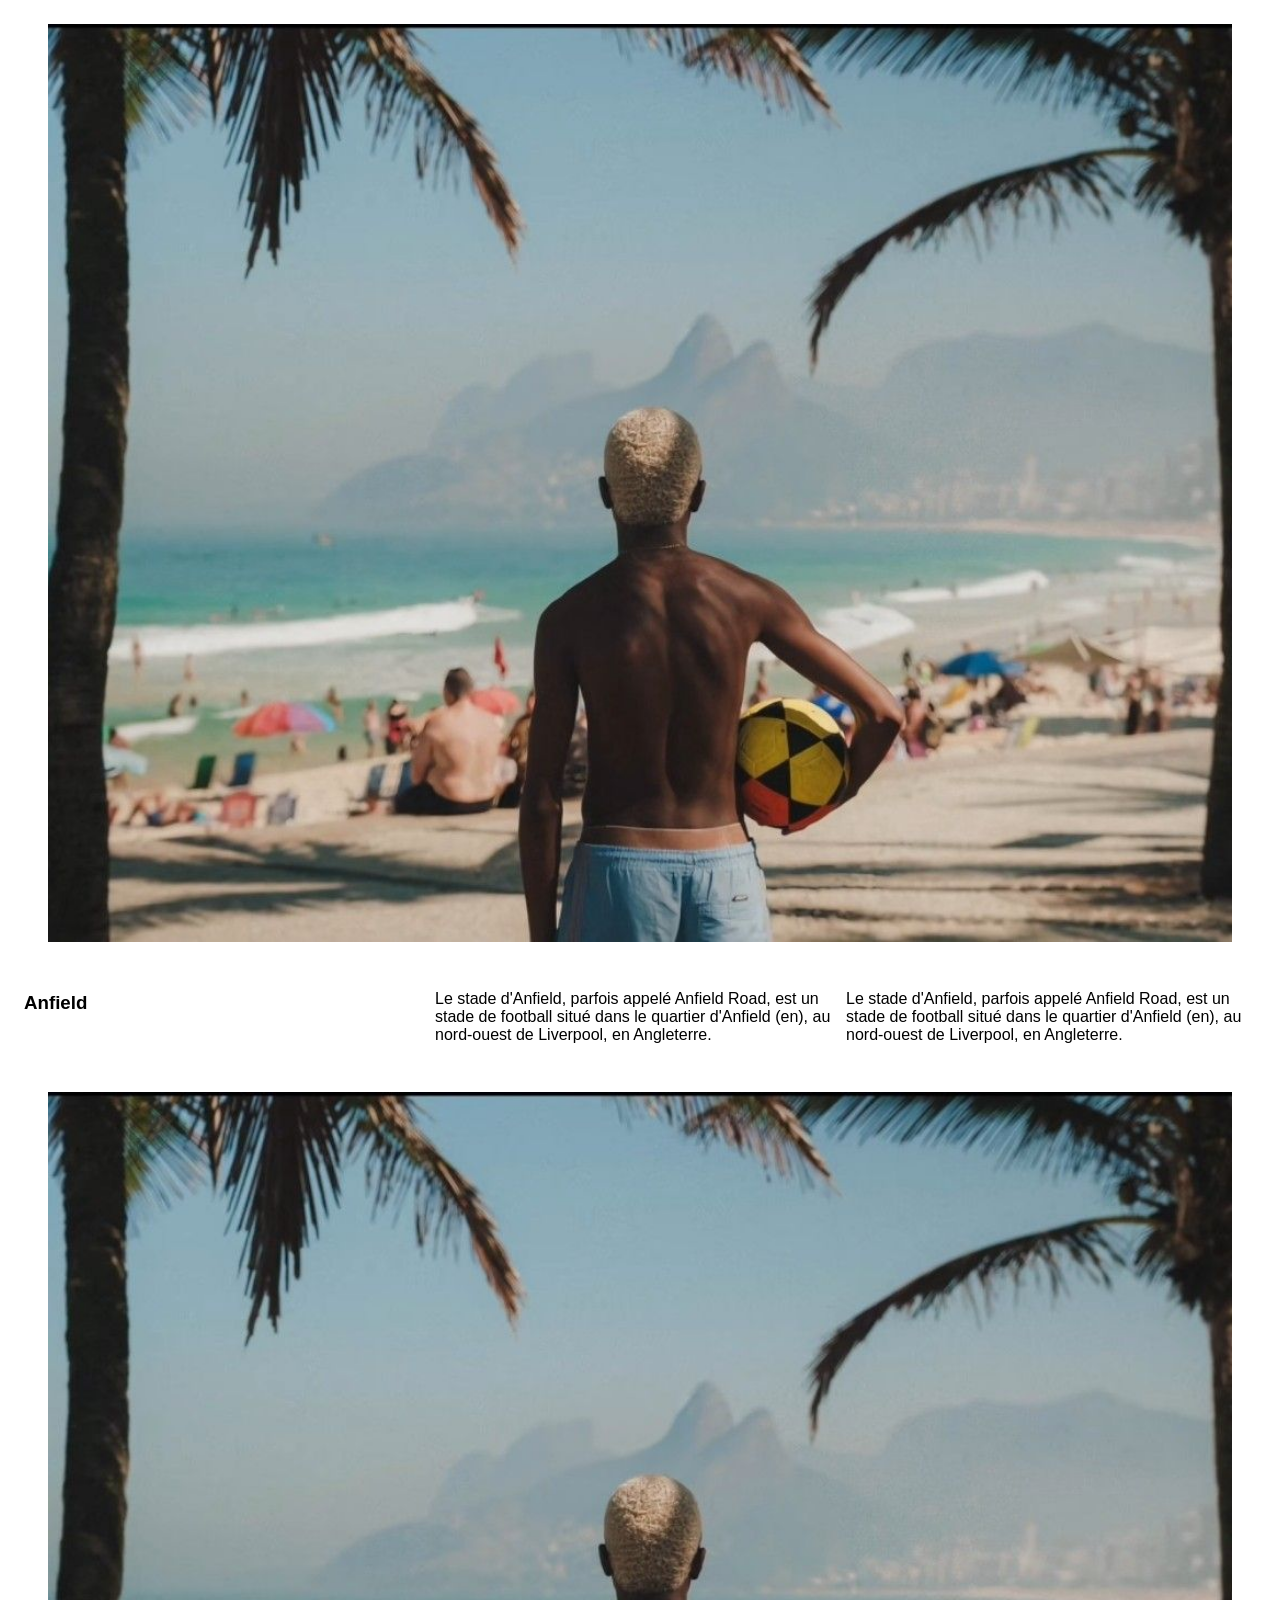
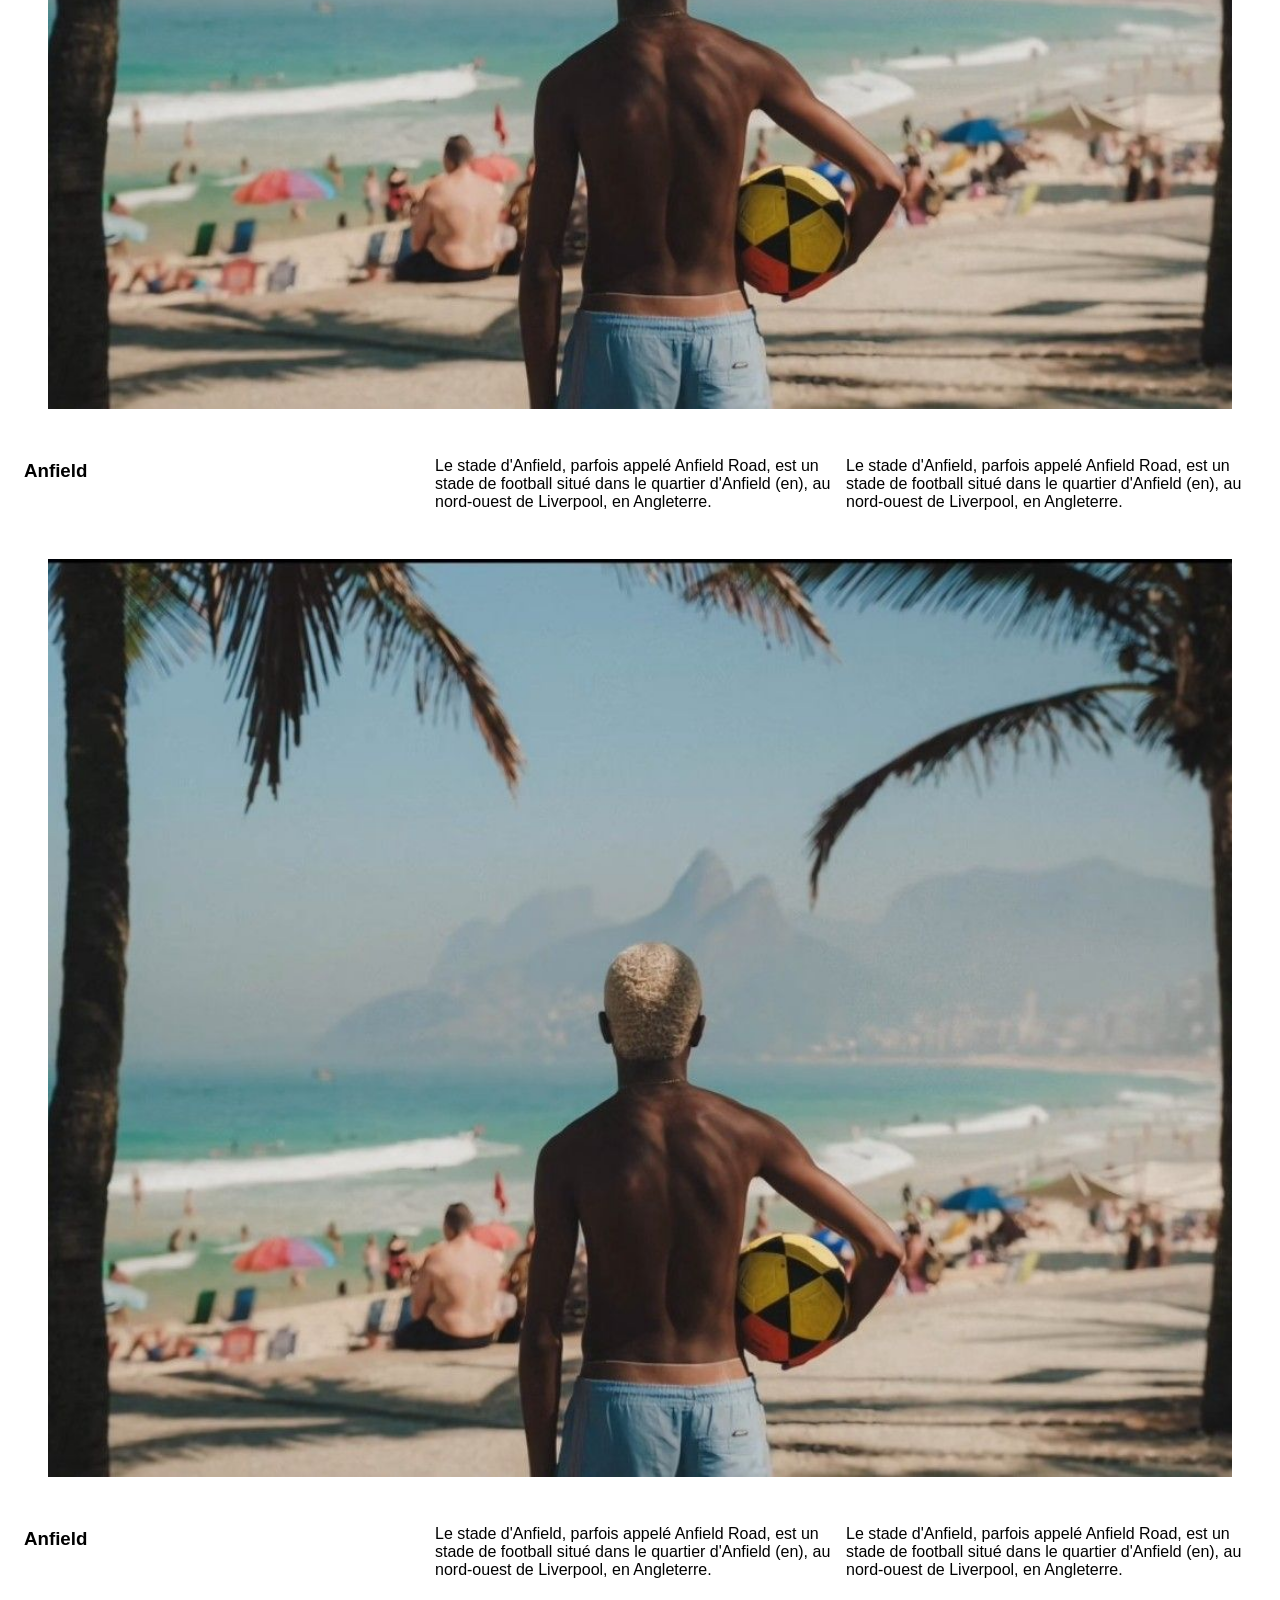
==== index.html @ 385a8b78 "version 1" ====
<!DOCTYPE html>
<html lang="en">
<head>
    <meta charset="UTF-8">
    <meta name="viewport" content="width=device-width, initial-scale=1.0">
    <title>Football kit</title>
    <style>
        * { margin: 10; box-sizing: border-box}
        body{ font-family: 'Franklin Gothic Medium', 'Arial Narrow', Arial, sans-serif;}
        img { max-width: 100%;}

        section {
            min-height: 100vh;
            display: flex;
            flex-direction: column;
            justify-content: space-between;
        }
        
        section figure { flex: 1 1 100%;}
        section.content { flex: 0 1 auto;}

        figure { display: flex;} /* wtf why this worky*/
        section figure img {
                display: block;
                width: 100%;
                height: 100%;
                object-fit: cover;
                object-position: left top;

        }
        /* collones */
        .row { display: flex; gap: 1px;}
        .row > *{ flex: 1;}

        .content {padding: 1rem;}


        /* scroll */
        html, body { scroll-snap-type: y mandatory;}
        section {scroll-snap-align: start;}


        /* section {outline: 2px solid magenta; outline-offset: -3px;}
        figure {outline: 2px solid cyan; outline-offset: -3px;}
        .content {outline: 2px solid orangered; outline-offset: -3px;} */

    </style>
</head>
<body>

    <section>
        <figure>
            <img src="rio.jpg">
        </figure>
    
    <div class="content row">
        <h3>Anfield</h3>
        <p>Le stade d'Anfield, parfois appelé Anfield Road, est un stade de football situé dans le quartier d'Anfield (en), au
        nord-ouest de Liverpool, en Angleterre.</p><p>Le stade d'Anfield, parfois appelé Anfield Road, est un stade de football situé dans le quartier d'Anfield (en), au
            nord-ouest de Liverpool, en Angleterre.</p>
    </div>
    </section>

    <section>
        <figure>
            <img src="rio.jpg">
        </figure>
    
        <div class="content row">
            <h3>Anfield</h3>
            <p>Le stade d'Anfield, parfois appelé Anfield Road, est un stade de football situé dans le quartier d'Anfield
                (en), au
                nord-ouest de Liverpool, en Angleterre.</p>
            <p>Le stade d'Anfield, parfois appelé Anfield Road, est un stade de football situé dans le quartier d'Anfield
                (en), au
                nord-ouest de Liverpool, en Angleterre.</p>
        </div>
    </section>

    <section>
        <figure>
            <img src="rio.jpg">
        </figure>
    
        <div class="content row">
            <h3>Anfield</h3>
            <p>Le stade d'Anfield, parfois appelé Anfield Road, est un stade de football situé dans le quartier d'Anfield
                (en), au
                nord-ouest de Liverpool, en Angleterre.</p>
            <p>Le stade d'Anfield, parfois appelé Anfield Road, est un stade de football situé dans le quartier d'Anfield
                (en), au
                nord-ouest de Liverpool, en Angleterre.</p>
        </div>
    </section>
</body>
</html>
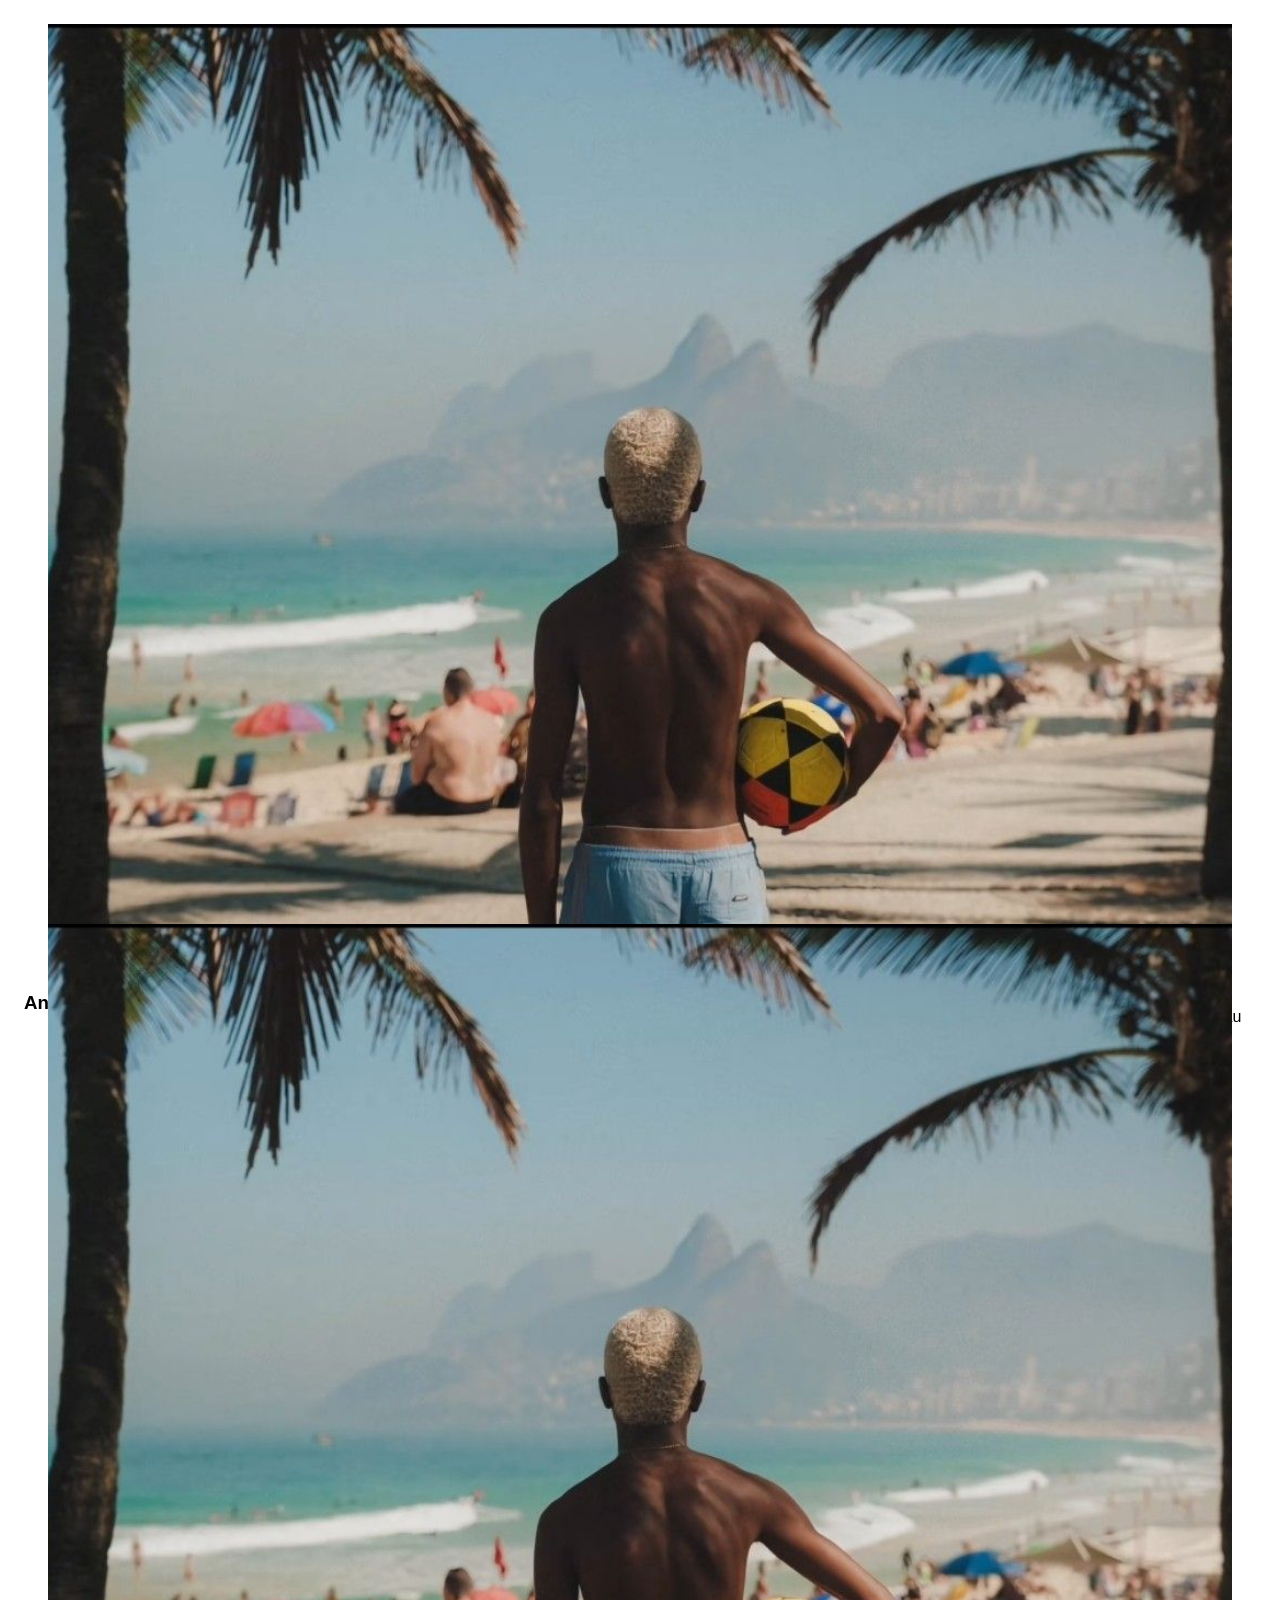
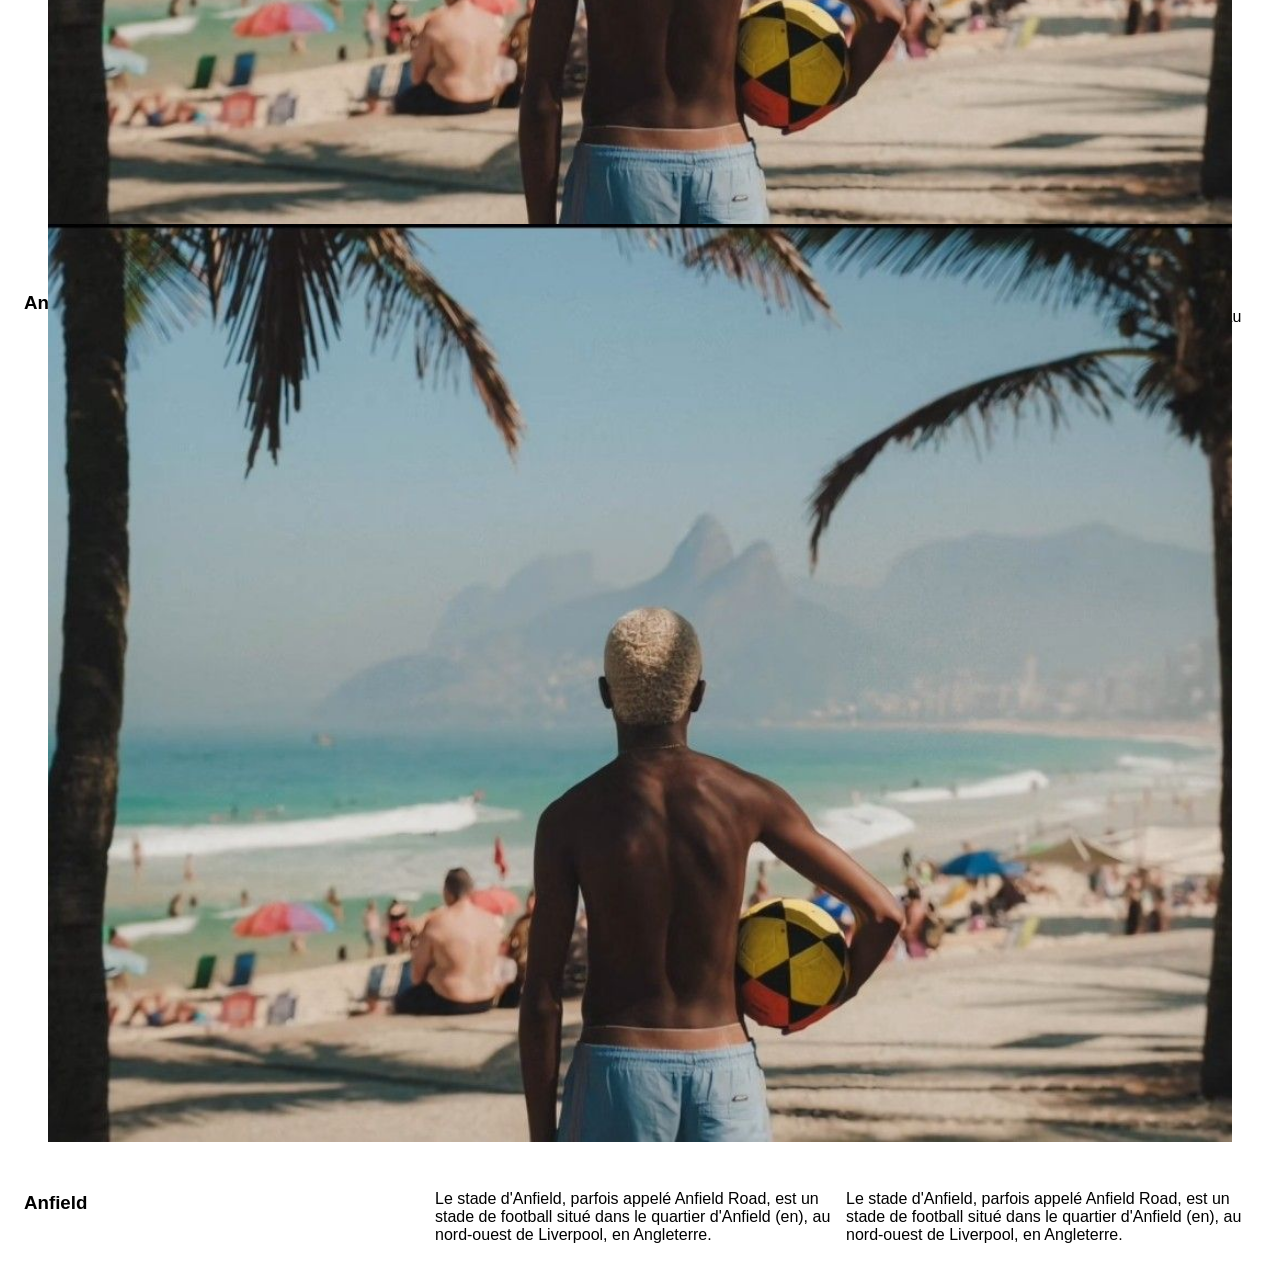
==== commit c5f9495f: "image" ====
--- a/index.html
+++ b/index.html
@@ -10,7 +10,7 @@
         img { max-width: 100%;}
 
         section {
-            min-height: 100vh;
+            height: 100vh;
             display: flex;
             flex-direction: column;
             justify-content: space-between;
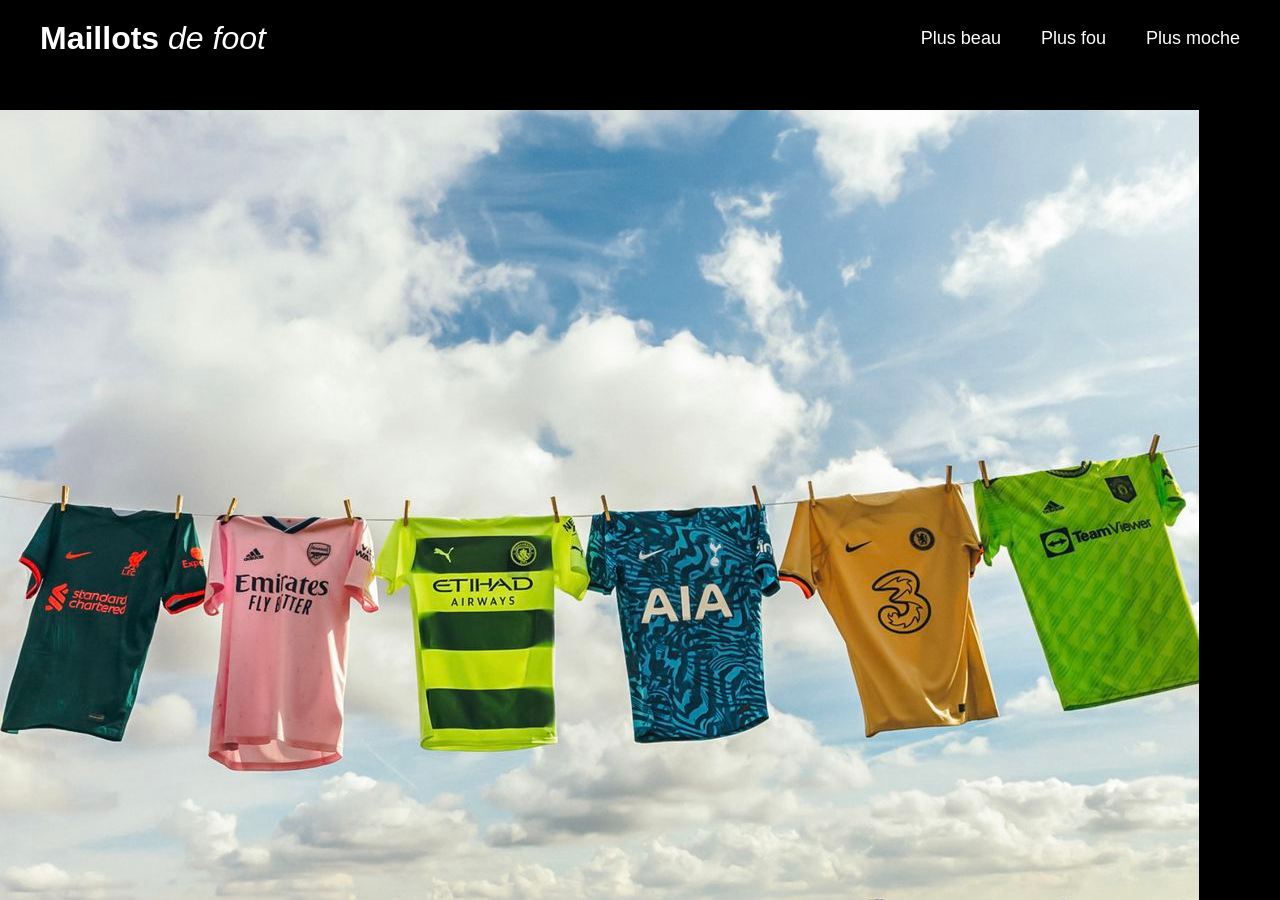
==== commit 47fb313d: "v1" ====
--- a/index.html
+++ b/index.html
@@ -1,96 +1,34 @@
 <!DOCTYPE html>
-<html lang="en">
+<html lang="fr">
+
 <head>
-    <meta charset="UTF-8">
-    <meta name="viewport" content="width=device-width, initial-scale=1.0">
-    <title>Football kit</title>
-    <style>
-        * { margin: 10; box-sizing: border-box}
-        body{ font-family: 'Franklin Gothic Medium', 'Arial Narrow', Arial, sans-serif;}
-        img { max-width: 100%;}
+	<meta charset="UTF-8">
+	<meta name="viewport" content="width=device-width, initial-scale=1.0">
+	<title>Maillots de foot</title>
+	<link rel="stylesheet" href="style.css">
+</head>
 
-        section {
-            height: 100vh;
-            display: flex;
-            flex-direction: column;
-            justify-content: space-between;
-        }
-        
-        section figure { flex: 1 1 100%;}
-        section.content { flex: 0 1 auto;}
-
-        figure { display: flex;} /* wtf why this worky*/
-        section figure img {
-                display: block;
-                width: 100%;
-                height: 100%;
-                object-fit: cover;
-                object-position: left top;
-
-        }
-        /* collones */
-        .row { display: flex; gap: 1px;}
-        .row > *{ flex: 1;}
-
-        .content {padding: 1rem;}
-
-
-        /* scroll */
-        html, body { scroll-snap-type: y mandatory;}
-        section {scroll-snap-align: start;}
-
-
-        /* section {outline: 2px solid magenta; outline-offset: -3px;}
-        figure {outline: 2px solid cyan; outline-offset: -3px;}
-        .content {outline: 2px solid orangered; outline-offset: -3px;} */
-
-    </style>
-</head>
 <body>
 
-    <section>
-        <figure>
-            <img src="rio.jpg">
-        </figure>
-    
-    <div class="content row">
-        <h3>Anfield</h3>
-        <p>Le stade d'Anfield, parfois appelé Anfield Road, est un stade de football situé dans le quartier d'Anfield (en), au
-        nord-ouest de Liverpool, en Angleterre.</p><p>Le stade d'Anfield, parfois appelé Anfield Road, est un stade de football situé dans le quartier d'Anfield (en), au
-            nord-ouest de Liverpool, en Angleterre.</p>
-    </div>
-    </section>
+	<!-- Barre du menu -->
+	<header>
+		<div class="logo" onclick="goHome()">
+			<span class="bold">Maillots</span> <span class="italic">de foot</span>
+		</div>
 
-    <section>
-        <figure>
-            <img src="rio.jpg">
-        </figure>
-    
-        <div class="content row">
-            <h3>Anfield</h3>
-            <p>Le stade d'Anfield, parfois appelé Anfield Road, est un stade de football situé dans le quartier d'Anfield
-                (en), au
-                nord-ouest de Liverpool, en Angleterre.</p>
-            <p>Le stade d'Anfield, parfois appelé Anfield Road, est un stade de football situé dans le quartier d'Anfield
-                (en), au
-                nord-ouest de Liverpool, en Angleterre.</p>
-        </div>
-    </section>
+		<nav>
+			<a href="japon.html" class="menu-btn">Plus beau</a>
+			<a href="#" class="menu-btn">Plus fou</a>
+			<a href="#" class="menu-btn">Plus moche</a>
+		</nav>
+	</header>
 
-    <section>
-        <figure>
-            <img src="rio.jpg">
-        </figure>
-    
-        <div class="content row">
-            <h3>Anfield</h3>
-            <p>Le stade d'Anfield, parfois appelé Anfield Road, est un stade de football situé dans le quartier d'Anfield
-                (en), au
-                nord-ouest de Liverpool, en Angleterre.</p>
-            <p>Le stade d'Anfield, parfois appelé Anfield Road, est un stade de football situé dans le quartier d'Anfield
-                (en), au
-                nord-ouest de Liverpool, en Angleterre.</p>
-        </div>
-    </section>
+	<!-- Vidéo au centre -->
+	<section class="video-section">
+		<img src="images/c67352ccebd35b48118215a0efa1a275.jpg" Maillot Japon class="maillot">
+	</section>
+
+	<script src="script.js"></script>
 </body>
+
 </html>
--- a/style.css
+++ b/style.css
@@ -0,0 +1,86 @@
+/* RESET */
+* {
+    margin: 0;
+    padding: 0;
+    box-sizing: border-box;
+}
+
+body {
+    font-family: Arial, Helvetica, sans-serif;
+    background: #000;
+    color: white;
+}
+
+/* -------- HEADER -------- */
+
+header {
+    width: 100%;
+    padding: 20px 40px;
+    background: black;
+    display: flex;
+    justify-content: space-between;
+    align-items: center;
+    position: fixed;
+    top: 0;
+    left: 0;
+    z-index: 10;
+}
+
+/* Logo */
+.logo {
+    font-size: 32px;
+    cursor: pointer;
+}
+
+.bold {
+    font-weight: bold;
+}
+
+.italic {
+    font-style: italic;
+}
+
+/* Menu à droite */
+nav {
+    display: flex;
+    gap: 40px;
+}
+
+.menu-btn {
+    color: white;
+    text-decoration: none;
+    font-size: 18px;
+    position: relative;
+}
+
+/* Hover souligné */
+.menu-btn::after {
+    content: "";
+    width: 0;
+    height: 2px;
+    background: white;
+    position: absolute;
+    left: 0;
+    bottom: -5px;
+    transition: 0.3s;
+}
+
+.menu-btn:hover::after {
+    width: 100%;
+}
+
+/* -------- VIDEO -------- */
+
+.video-section {
+    margin-top: 110px;
+    width: 100%;
+    height: calc(100vh - 110px);
+    overflow: hidden;
+    
+}
+
+video {
+    width: 100%;
+    height: 100%;
+    object-fit: cover;
+}
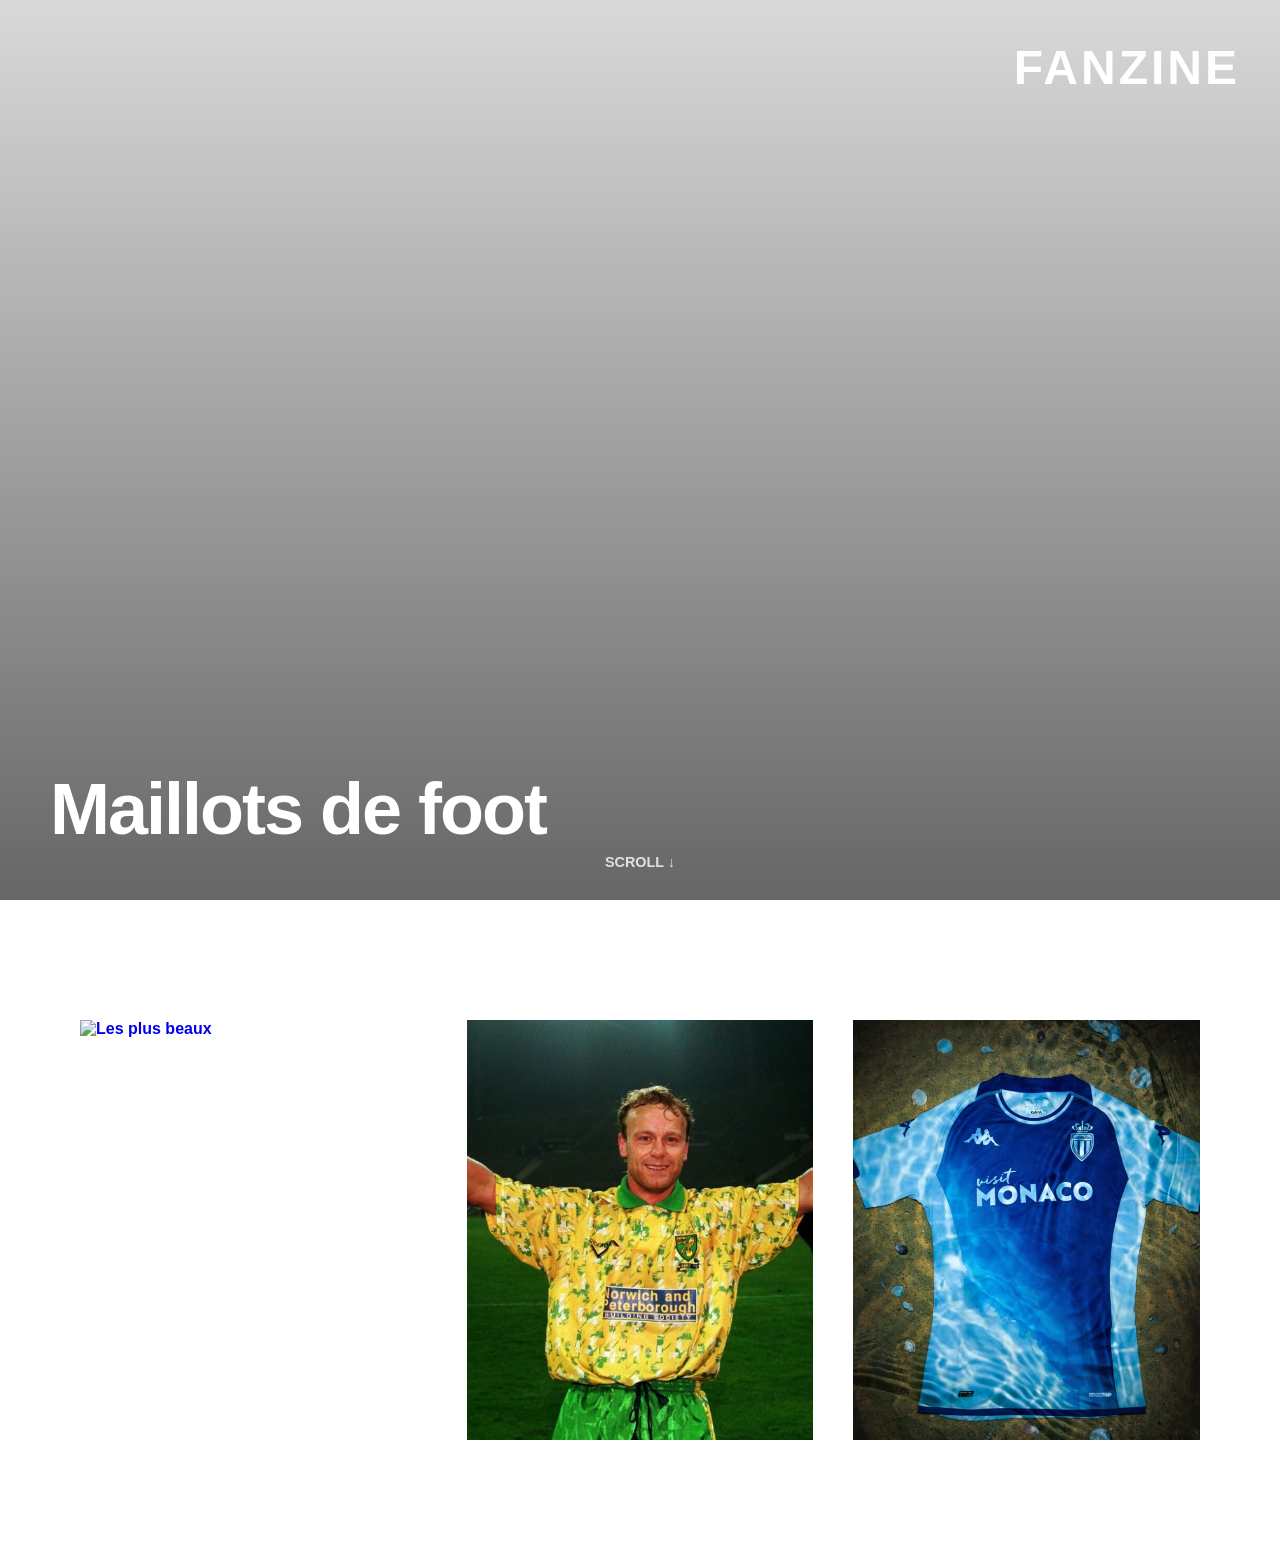
==== commit 52d06927: "v1" ====
--- a/index.html
+++ b/index.html
@@ -2,33 +2,192 @@
 <html lang="fr">
 
 <head>
-	<meta charset="UTF-8">
-	<meta name="viewport" content="width=device-width, initial-scale=1.0">
-	<title>Maillots de foot</title>
-	<link rel="stylesheet" href="style.css">
+	<meta charset="UTF-8" />
+	<meta name="viewport" content="width=device-width, initial-scale=1.0" />
+	<title>Fanzine – Maillots de foot</title>
+	<link rel="preconnect" href="https://fonts.googleapis.com">
+	<link rel="preconnect" href="https://fonts.gstatic.com" crossorigin>
+	<link
+		href="https://fonts.googleapis.com/css2?family=Oswald:wght@400;600&family=Playfair+Display:wght@600&display=swap"
+		rel="stylesheet">
+
+	<style>
+		* {
+			margin: 0;
+			padding: 0;
+			box-sizing: border-box;
+		}
+
+		body {
+  font-family: "Helvetica Neue", Helvetica, Arial, sans-serif;
+  font-weight: 700; /* gras */
+  background: #fff;
+  color: #111;
+  overflow-x: hidden;
+}
+
+		/* HERO */
+		.hero {
+			height: 100vh;
+			background: url("IMG/hero.jpg") center/cover no-repeat;
+			position: relative;
+		}
+
+		.hero::after {
+			content: "";
+			position: absolute;
+			inset: 0;
+			background: linear-gradient(to bottom, rgba(0, 0, 0, 0.15), rgba(0, 0, 0, 0.6));
+		}
+
+		.hero-title-top {
+			position: absolute;
+			top: 40px;
+			right: 40px;
+			font-size: 3rem;
+			color: white;
+			z-index: 2;
+			letter-spacing: 3px;
+		}
+
+		.hero-title-bottom {
+  position: absolute;
+  bottom: 50px;
+  left: 50px;
+  font-family: "Helvetica Neue", Helvetica, Arial, sans-serif;
+  font-size: 4.5rem;
+  font-weight: 900;       /* très gras */
+  letter-spacing: -2px;   /* look magazine */
+  color: white;
+  z-index: 2;
+  max-width: 70%;
+}
+
+		/* SCROLL INDICATOR */
+		.scroll {
+			position: absolute;
+			bottom: 30px;
+			right: 50%;
+			transform: translateX(50%);
+			color: white;
+			font-size: 0.9rem;
+			opacity: 0.8;
+			z-index: 2;
+			animation: bounce 2s infinite;
+		}
+
+		@keyframes bounce {
+
+			0%,
+			100% {
+				transform: translate(-50%, 0);
+			}
+
+			50% {
+				transform: translate(-50%, 10px);
+			}
+		}
+
+		/* CATEGORIES */
+		.categories {
+			display: grid;
+			grid-template-columns: repeat(3, 1fr);
+			gap: 40px;
+			padding: 120px 80px;
+		}
+
+		.card {
+			position: relative;
+			height: 420px;
+			overflow: hidden;
+			cursor: pointer;
+			text-decoration: none;
+		}
+
+		.card img {
+			width: 100%;
+			height: 100%;
+			object-fit: cover;
+			transition: transform 0.6s ease;
+		}
+
+		.card::after {
+			content: "";
+			position: absolute;
+			inset: 0;
+			background: rgba(0, 0, 0, 0.35);
+			opacity: 0;
+			transition: opacity 0.6s ease;
+		}
+
+		.card span {
+			position: absolute;
+			bottom: 30px;
+			left: 30px;
+			font-size: 1.8rem;
+			color: white;
+			z-index: 2;
+			transform: translateY(20px);
+			opacity: 0;
+			transition: all 0.6s ease;
+		}
+
+		.card:hover img {
+			transform: scale(1.15);
+		}
+
+		.card:hover::after {
+			opacity: 1;
+		}
+
+		.card:hover span {
+			transform: translateY(0);
+			opacity: 1;
+		}
+
+		/* RESPONSIVE */
+		@media (max-width: 900px) {
+			.categories {
+				grid-template-columns: 1fr;
+				padding: 80px 30px;
+			}
+
+			.hero-title-bottom {
+				font-size: 3rem;
+			}
+
+			.hero-title-top {
+				font-size: 2rem;
+			}
+		}
+	</style>
 </head>
 
 <body>
 
-	<!-- Barre du menu -->
-	<header>
-		<div class="logo" onclick="goHome()">
-			<span class="bold">Maillots</span> <span class="italic">de foot</span>
-		</div>
-
-		<nav>
-			<a href="japon.html" class="menu-btn">Plus beau</a>
-			<a href="#" class="menu-btn">Plus fou</a>
-			<a href="#" class="menu-btn">Plus moche</a>
-		</nav>
-	</header>
-
-	<!-- Vidéo au centre -->
-	<section class="video-section">
-		<img src="images/c67352ccebd35b48118215a0efa1a275.jpg" Maillot Japon class="maillot">
+	<section class="hero">
+		<div class="hero-title-top">FANZINE</div>
+		<div class="hero-title-bottom">Maillots de foot</div>
+		<div class="scroll">SCROLL ↓</div>
 	</section>
 
-	<script src="script.js"></script>
+	<section class="categories">
+		<a href="maillots.html" class="card">
+			<img src="IMG/ManCity.jpg" alt="Les plus beaux" />
+			<span>Les plus beaux</span>
+		</a>
+
+		<a href="maillots-moches.html" class="card">
+			<img src="img/moches.jpg" alt="Les plus moches" />
+			<span>Les plus moches</span>
+		</a>
+
+		<a href="maillots-special.html" class="card">
+			<img src="img/speciaux.jpg" alt="Les plus spéciaux" />
+			<span>Les plus spéciaux</span>
+		</a>
+	</section>
+
 </body>
 
 </html>
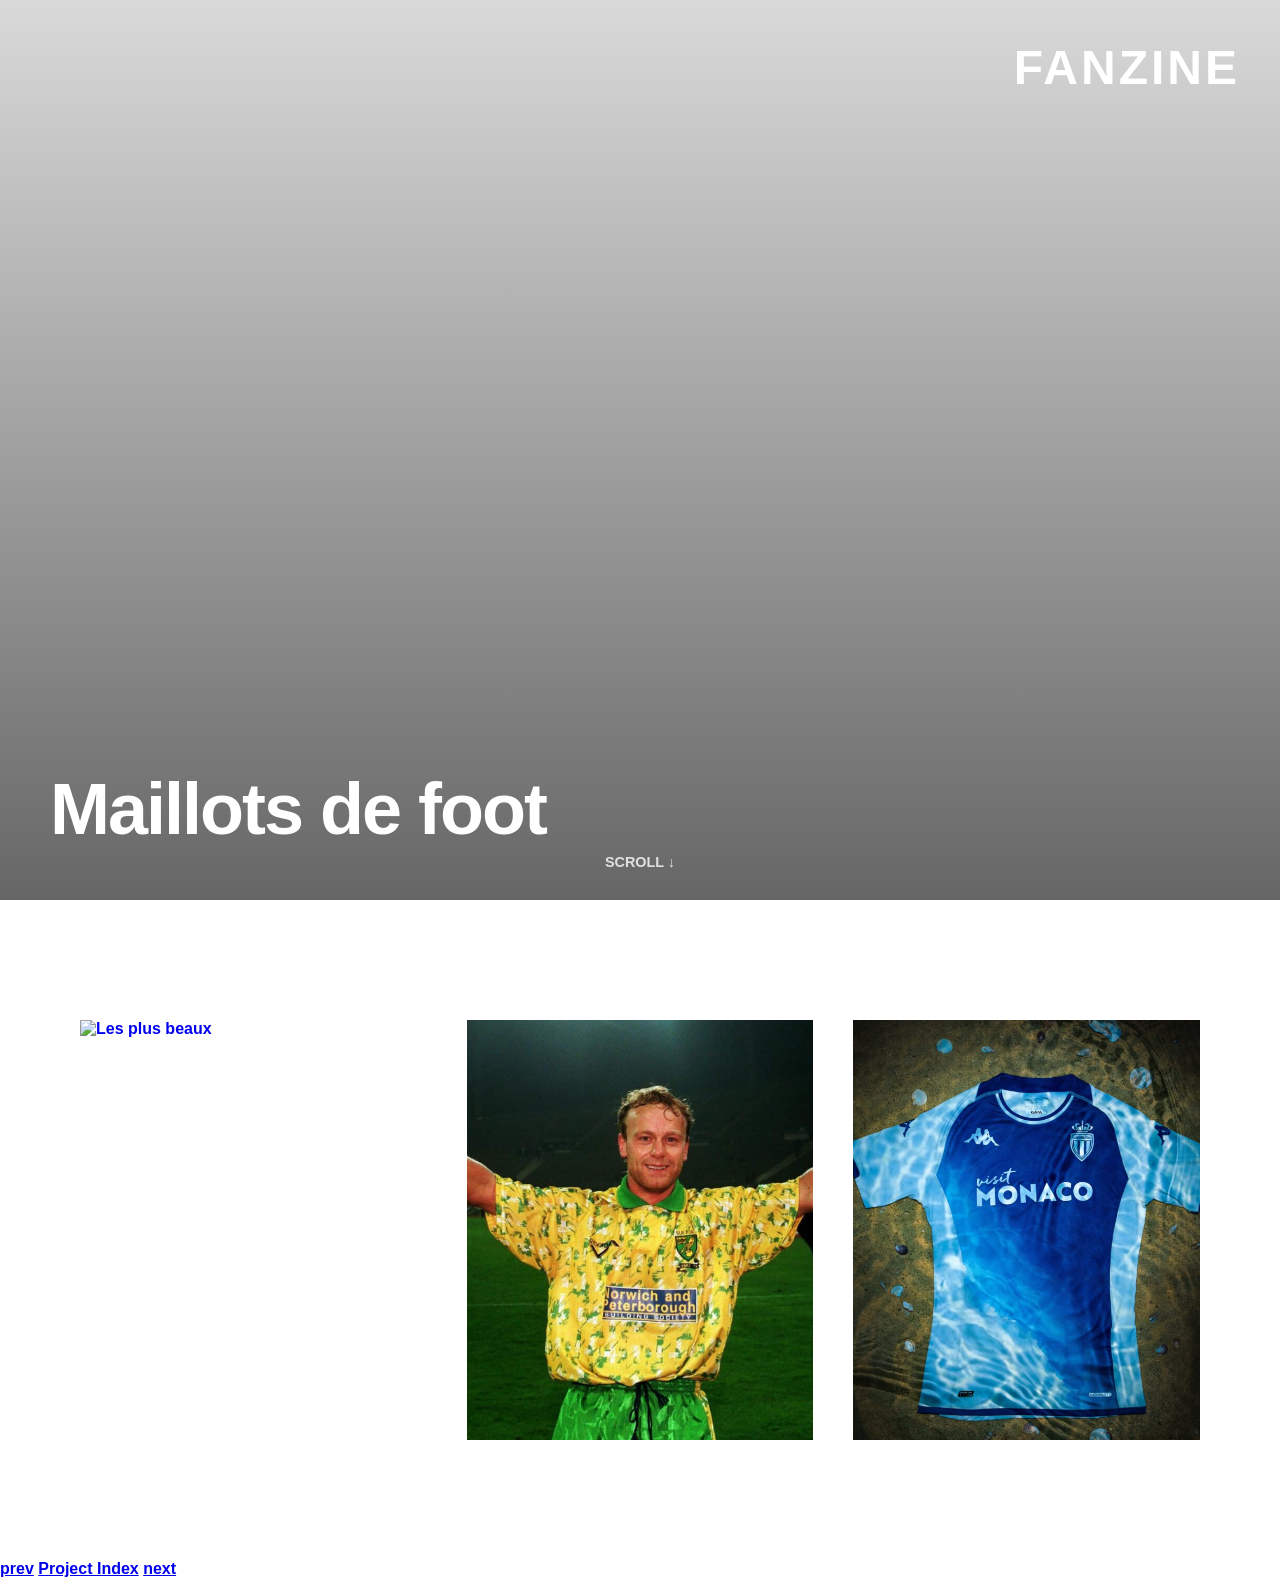
==== commit e82112d9: "v2" ====
--- a/index.html
+++ b/index.html
@@ -187,7 +187,14 @@
 			<span>Les plus spéciaux</span>
 		</a>
 	</section>
-
+<!-- navigation snippet for your page -->
+<nav id="ProjectNav">
+	<link rel="stylesheet" href="https://code.eracom-pedagogique.ch/ID431-fanzine/ProjectNav.css">
+	<a href="https://loandijkstra.github.io/Fanzine-food/">prev</a>
+	<a href="https://code.eracom-pedagogique.ch/ID431-fanzine/">Project Index</a>
+	<a href="https://anjalimoussawi.github.io/fanzine1-Surf-Anjali/">next</a>
+</nav>
+<!-- / navigation snippet for your page -->
 </body>
 
 </html>
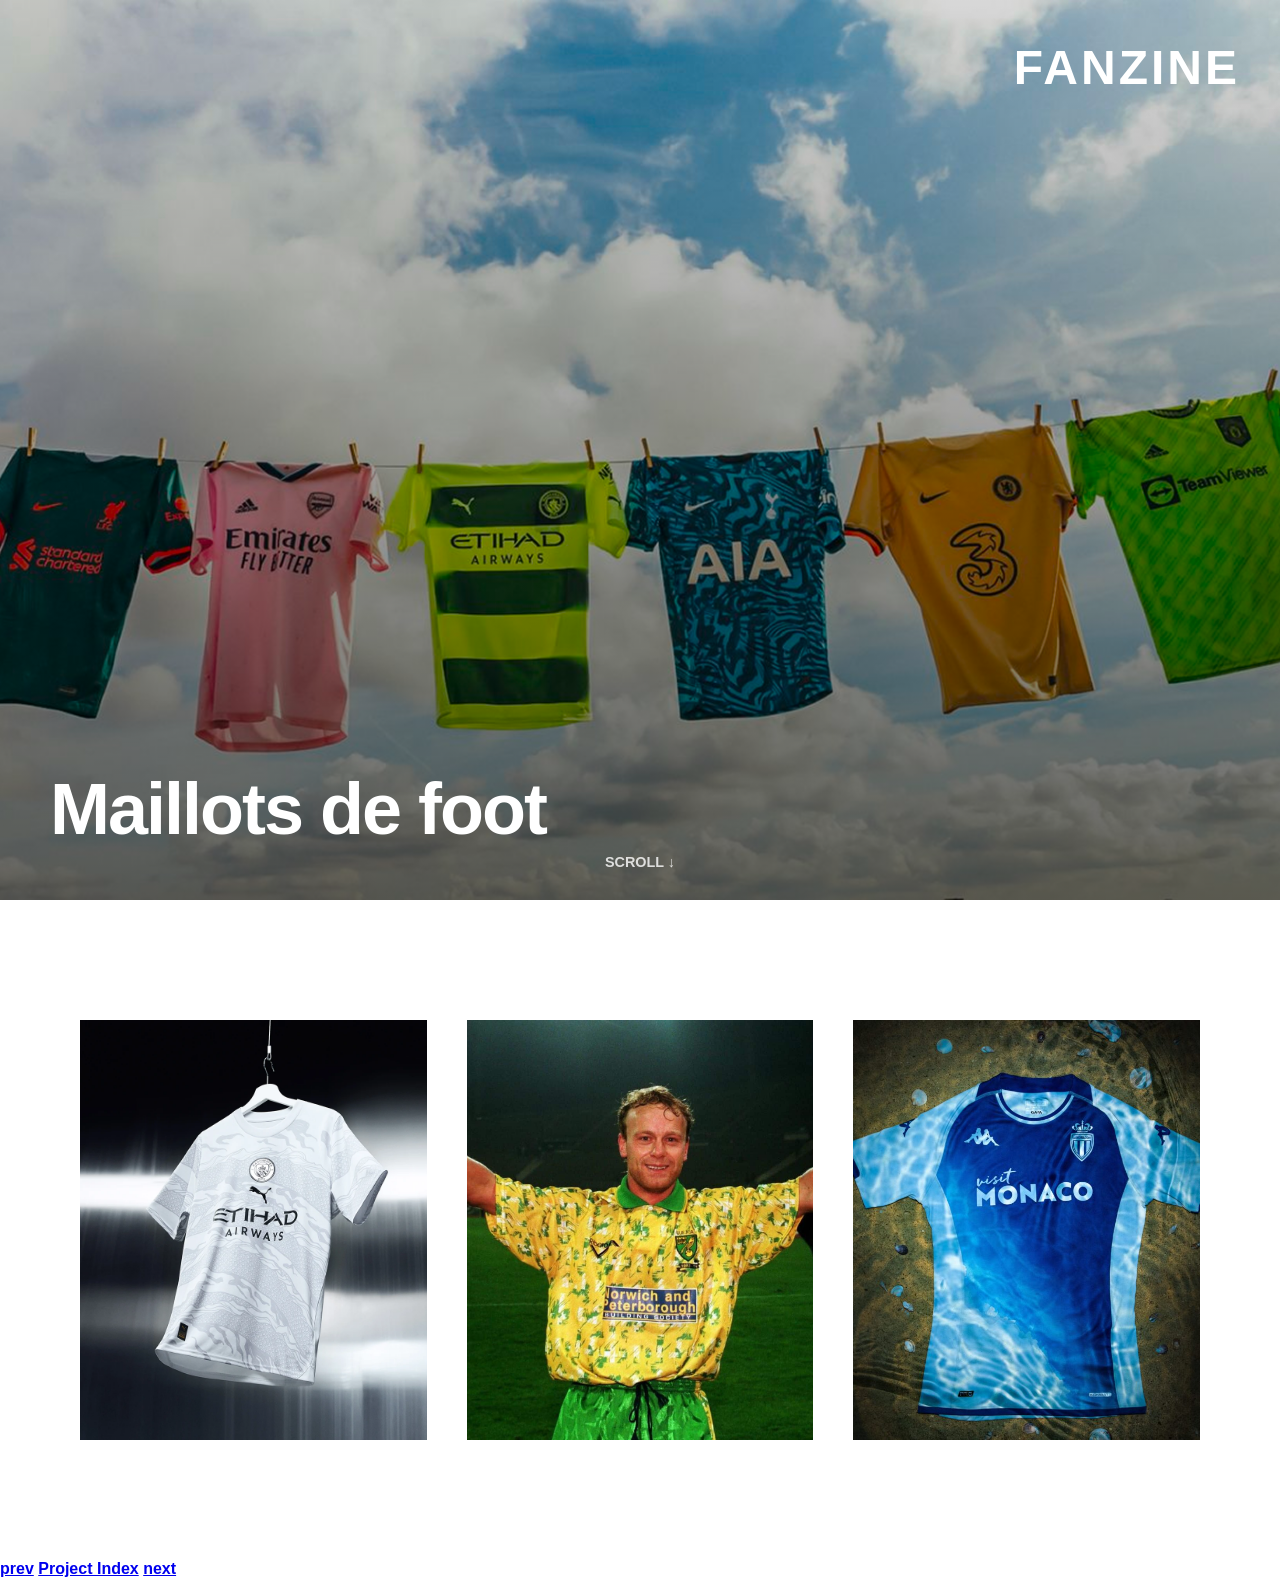
==== commit a3093f71: "v3" ====
--- a/index.html
+++ b/index.html
@@ -29,7 +29,7 @@
 		/* HERO */
 		.hero {
 			height: 100vh;
-			background: url("IMG/hero.jpg") center/cover no-repeat;
+			background: url("img/hero.jpg") center/cover no-repeat;
 			position: relative;
 		}
 
@@ -173,7 +173,7 @@
 
 	<section class="categories">
 		<a href="maillots.html" class="card">
-			<img src="IMG/ManCity.jpg" alt="Les plus beaux" />
+			<img src="img/ManCity.jpg" alt="Les plus beaux" />
 			<span>Les plus beaux</span>
 		</a>
 
